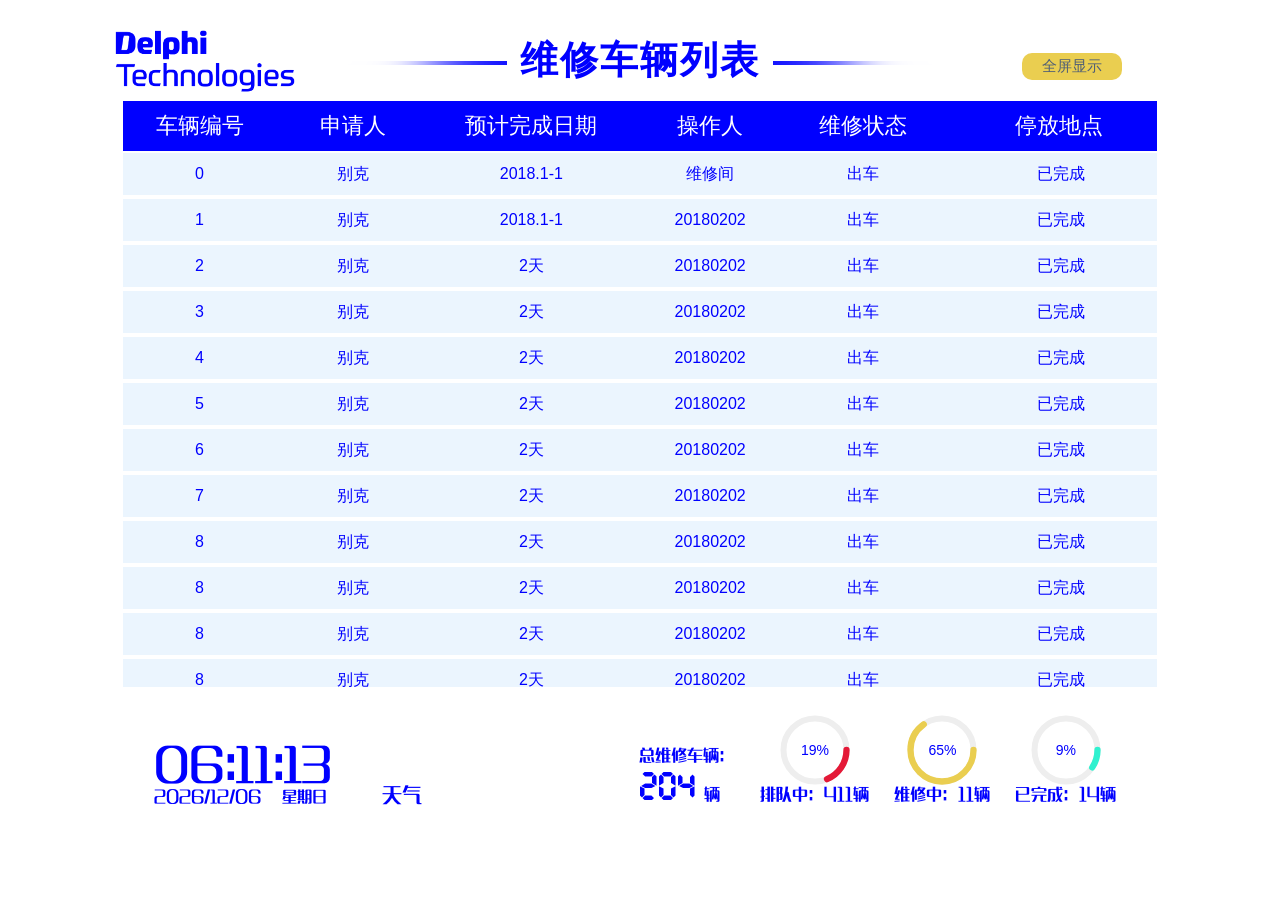
==== html/screen.html @ 610fe13f "all" ====
<!DOCTYPE html>
<html style="height: 100%;">

<head>
    <meta http-equiv="Content-Type" content="text/html; charset=utf-8" />
    <meta name="viewport" content="width=device-width, initial-scale=1.0, maximum-scale=1.0, user-scalable=no">
    <title>维修车间大屏</title>
    <link rel="stylesheet" type="text/css" href="../css/iconfont.css">
    <link rel="stylesheet" type="text/css" href="../css/screensmall.css" media="screen and (max-width: 2100px)">
    <link rel="stylesheet" type="text/css" href="../css/screenbig.css" media="screen and (min-width: 2100px) and (max-width: 5148px)">
    <script type="text/javascript" src="../assets/js/jquery.min.js"></script>
    <!--<script type="text/javascript" src="../assets/js/myslideup.js"></script>-->
    <style>
        /*声明 WebFont*/
        
        @font-face {
            font-family: 'langqingti';
            /*src: url('../assets/yuanti.otf');*/
            src: url('../assets/langqianti.otf');
            /*src: url('../assets/UnidreamLED.ttf');*/
            /*src: url('../font/pinghei.eot?#iefix') format('embedded-opentype'), url('../font/pinghei.woff') format('woff'), url('../font/pinghei.ttf') format('truetype'), url('../font/pinghei.svg') format('svg');*/
            font-weight: normal;
            font-style: normal;
        }
        
        @font-face {
            font-family: 'UnidreamLED';
            /*src: url('../assets/yuanti.otf');*/
            /*src: url('../assets/langqianti.otf');*/
            src: url('../assets/UnidreamLED.ttf');
            /*src: url('../font/pinghei.eot?#iefix') format('embedded-opentype'), url('../font/pinghei.woff') format('woff'), url('../font/pinghei.ttf') format('truetype'), url('../font/pinghei.svg') format('svg');*/
            font-weight: normal;
            font-style: normal;
        }
    </style>
</head>

<body class="shopbody" style="height: 100%;" id="full_mainlist">
    <div class="shopwhole">
        <img class="logo" src="../img/logo.png" alt="">

        <h3>
            <img src="../img/screen/left.png" alt=""> 维修车辆列表
            <img src="../img/screen/right.png" alt="">
        </h3>
        <button id='btn'>全屏显示</button>
        <!--<i class="glyphicon glyphicon-fullscreen full_btn"></i>-->
        <div class="workshopList">
            <ul class="title">
                <li>
                    <span class="list1">车辆编号</span>
                    <span class="list2">申请人</span>
                    <span class="list3">预计完成日期</span>
                    <span class="list4">操作人</span>
                    <span class="list5">维修状态</span>
                    <span class="list6">停放地点</span>
                </li>
            </ul>
            <ul class="line">
            </ul>
        </div>
        <div class="shopfooter">
            <div class="data_group">
                <p class="datatime font-big"></p>
                <p class="font_smalll"><span class="data"></span><span class="day"></span></p>
            </div>
            <div class="weather_group">
                天气
            </div>
            <!--<div class="footer_content">
                <p>总维修车辆：</p>
                <p><span class="font-big maintain_countCar">200</span>&nbsp;&nbsp;<span>辆</span></p>
            </div>-->
            <div class="footer_right">
                <div class="rightBox">
                    <p>总维修车辆：</p>
                    <p><span class="font-big maintain_countCar">200</span>&nbsp;&nbsp;<span>辆</span></p>
                </div>
                <div class="rightBox">
                    <p class="circleChart" id="0"></p>
                    <p>排队中：<span class="maintain_queueCar">200</span>辆</p>
                </div>
                <div class="rightBox">
                    <p class="circleChart" id="1"></p>
                    <p>维修中：<span class="maintain_currentCar">200</span>辆</p>
                </div>
                <div class="rightBox">
                    <p class="circleChart" id="2"></p>
                    <p>已完成：<span class="maintain_completeCar">200</span>辆</p>
                </div>
            </div>
        </div>
    </div>
</body>
<script type="text/javascript">
    function isFF() {
        return navigator.userAgent.indexOf("Firefox") != -1;
    }

    function isChrome() {
        return navigator.userAgent.indexOf("Chrome") > -1;
    }

    function getList() {
        $(".line").html("");
        $.ajax({
            // "url": "http://192.168.0.222:8080/car-management/carMaintain/screen.action",
            // "url": "../json/datatable.json",
            "url": "../json/datatable.json",
            "type": "get",
            "success": function(res) {
                if (res.count == 0) {
                    alert("未检索到维修车辆");
                    return;
                }
                console.log(res);
                $(".maintain_countCar").html(res.count);
                $(".maintain_completeCar").html(res.complete);
                $(".maintain_currentCar").html(res.current);
                $(".maintain_queueCar").html(res.queue);
                // ----------------------------------------------------------------------------------------------------------------------------------
                if (isFF() || isChrome()) {
                    $("head").append("<script type='text/javascript' src='../assets/js/circleChart.js'>" + '<' + "/script>");
                    console.log($(document.body).width());
                    if ($(document.body).width() >= 3800) {
                        console.log($(document.body).width());
                        $("ul.line li span").css("fontSize", "40px");
                        $("ul.title li span").css("fontSize", "48px");
                        $("ul.title").css("margin-bottom", "7px");
                        $("ul.line li").css({
                            "border-bottom-width": "5px",
                            "border-bottom-width": "5px"
                        });
                        $(".circleChart#0").circleChart({
                            size: 190,
                            color: "#eacd51",
                            backgroundColor: "#505f76",
                            value: res.queuepercentage,
                            text: 0,
                            onDraw: function(el, circle) {
                                circle.text(Math.round(circle.value) + "%");
                            }
                        });
                        $(".circleChart#1").circleChart({
                            size: 190,
                            color: "#d04390",
                            backgroundColor: "#505f76",
                            value: res.currentpercentage,
                            text: 0,
                            top: 50,
                            onDraw: function(el, circle) {
                                circle.text(Math.round(circle.value) + "%");
                            }
                        });
                        $(".circleChart#2").circleChart({
                            size: 190,
                            color: "#eace50",
                            backgroundColor: "#505f76",
                            value: res.completepercentage,
                            text: 0,
                            onDraw: function(el, circle) {
                                circle.text(Math.round(circle.value) + "%");
                            }
                        });
                    } else {
                        $(".circleChart#0").circleChart({
                            size: 70,
                            // color: "#eace50",
                            color: "#E41937",
                            backgroundColor: "#eee",
                            value: res.queuepercentage,
                            text: 0,
                            onDraw: function(el, circle) {
                                circle.text(Math.round(circle.value) + "%");
                            }
                        });
                        $(".circleChart#1").circleChart({
                            size: 70,
                            color: "#eace50",
                            backgroundColor: "#eee",
                            value: res.currentpercentage,
                            text: 0,
                            top: 50,
                            onDraw: function(el, circle) {
                                circle.text(Math.round(circle.value) + "%");
                            }
                        });
                        $(".circleChart#2").circleChart({
                            size: 70,
                            color: "#2ff1cf",
                            backgroundColor: "#eee",
                            // value: 22,
                            value: res.completepercentage,
                            text: 0,
                            onDraw: function(el, circle) {
                                circle.text(Math.round(circle.value) + "%");
                            }
                        });
                    }
                }
                //-----------------------------------------------------------------------------------------------------------------------------------
                // var obj = res;
                var screenHtml = "";
                var classname = "";
                var obj = res.screen;
                if (obj == null) {
                    return;
                }
                console.log(obj);
                for (var i = 0; i < obj.length; i++) {
                    var a = "";
                    if (obj[i].status == null) {
                        a = '';
                    } else if (obj[i].status == "1") {
                        a = '<span style="color:red;width:100%;weight:bold;">排队中</span>';
                    } else if (obj[i].status == "2") {
                        a = '<span style="color:#2ff1cf;width:100%;weight:bold;">维修中</span>';
                    } else if (obj[i].status == "3") {
                        a = '<span style="color:yellow;width:100%;weight:bold;">已维修</span>';
                    } else {
                        a = '<span>已完成</span>';
                    }
                    if (obj[i].operator == null) {
                        obj[i].operator = "--";
                    }
                    if (obj[i].park == null) {
                        obj[i].park = "--";
                    }
                    screenHtml += '<li style="margin-top:0px;"><span class="list1">' + obj[i].vSn +
                        '</span><span class="list2 ' + classname + '">' + obj[i].operator + '</span><span class="list3">' + obj[i].item +
                        '</span><span class="list4">' + obj[i].park +
                        '</span><span class="list5">' + obj[i].status + '</span>' +
                        '</span><span class="list6">' + a + '</span></li>';
                }
                $(".line").html(screenHtml);
            },
            "error": function(res) {
                console.log(res);
            }
        })
    }
    getList();

    function formatterDate() {
        var date = new Date();
        var month = date.getMonth() + 1;
        var datetime = date.getFullYear() +
            "/" // "年"
            +
            (month >= 10 ? month : "0" + month) +
            "/" // "月"
            +
            (date.getDate() < 10 ? "0" + date.getDate() : date
                .getDate()) +
            "";
        return datetime;
    }

    function formatterDateTime() {
        var date = new Date()
        var month = date.getMonth() + 1;
        var datetimehour = (date.getHours() < 10 ? "0" + date.getHours() : date
                .getHours()) +
            ":" +
            (date.getMinutes() < 10 ? "0" + date.getMinutes() : date
                .getMinutes()) +
            ":" +
            (date.getSeconds() < 10 ? "0" + date.getSeconds() : date
                .getSeconds());
        return datetimehour;
    }

    function formatterDay() {
        var mydate = new Date();
        var myday = mydate.getDay() //注:0-6对应为星期日到星期六 
        if (myday == 0) {
            return "星期日";
        } else if (myday == 1) {
            return "星期一";
        } else if (myday == 2) {
            return "星期二";
        } else if (myday == 3) {
            return "星期三";
        } else if (myday == 4) {
            return "星期四";
        } else if (myday == 5) {
            return "星期五";
        } else if (myday == 6) {
            return "星期六";
        }
    }


    // console.log(myday);
    // console.log(formatterDate());
    // console.log(formatterDateTime());
    setInterval(function() {
        $(".data").html(formatterDate());
        $(".datatime").html(formatterDateTime());
        $(".day").html(formatterDay());
    }, 1000);
    setInterval(function() {
        // getList();
    }, 3000); //1小时刷新一次 维修大屏列表和 百分比
    // 早上刷新一次，下午刷新一次？
    // 字体大小变化
    if ($(document.body).width() >= 3800) {
        console.log($(document.body).width());
        $("ul.line li span").css("fontSize", "40px");
        $("ul.title li span").css("fontSize", "48px");
        $("ul.title").css("margin-bottom", "7px");
        $("ul.line li").css({
            "border-bottom-width": "5px",
            "border-bottom-width": "5px"
        });
    }
    var viewFullScreen = document.getElementById("btn");
    if (viewFullScreen) {
        viewFullScreen.addEventListener("click", function() {
            var docElm = document.documentElement;
            if (docElm.requestFullscreen) {
                docElm.requestFullscreen();
            } else if (docElm.msRequestFullscreen) {
                docElm = document.body; //overwrite the element (for IE) 
                docElm.msRequestFullscreen();
            } else if (docElm.mozRequestFullScreen) {
                docElm.mozRequestFullScreen();
            } else if (docElm.webkitRequestFullScreen) {
                docElm.webkitRequestFullScreen();
            }
        }, false);
    }
    var myheight = $("ul.line li").height();
    $(".line").slideUp("", myheight);
    $("#btn").click(function() {
        myheight = $("ul.line li").height();
        $(".line").slideUp("", myheight);
    });
    $.ajax({
        url: 'https://restapi.amap.com/v3/weather/weatherInfo',
        type: "post",
        data: {
            key: "dfb9a576fbcb2c9a13a65ab736e47004",
            city: "上海市",
            extensions: "all"
        },
        success: function(res) {
            console.log(res.forecasts[0]);
            var obj = res.forecasts[0].casts;
            console.log(obj);
            var weathericon = "";
            if (obj[0].dayweather == "多云") {
                weathericon = '<i class="iconfont icon-duoyun"></i>';
            } else if (obj[0].dayweather == "晴") {
                weathericon = '<i class="iconfont icon-qing"></i>';
            } else if (obj[0].dayweather == "阴天") {
                weathericon = '<i class="iconfont icon-yintian"></i>';
            } else {
                weathericon = '<i class="iconfont icon-yu"></i>';
            }
            var cast = '<div><span>' + weathericon + '</span><span>' + obj[0].daytemp + '℃</span>' +
                '</div><div class="font_smalll"><span class="dayweather">' + obj[0].dayweather + '</span><span>风级' + obj[0].daypower + '</span></div > '
            $(".weather_group").html(cast);
        }
    })
</script>

</html>
---- css/iconfont.css ----
@font-face {font-family: "iconfont";
  src: url('iconfont.eot?t=1527238321165'); /* IE9*/
  src: url('iconfont.eot?t=1527238321165#iefix') format('embedded-opentype'), /* IE6-IE8 */
  url('[data-uri]') format('woff'),
  url('iconfont.ttf?t=1527238321165') format('truetype'), /* chrome, firefox, opera, Safari, Android, iOS 4.2+*/
  url('iconfont.svg?t=1527238321165#iconfont') format('svg'); /* iOS 4.1- */
}

.iconfont {
  font-family:"iconfont" !important;
  font-size:16px;
  font-style:normal;
  -webkit-font-smoothing: antialiased;
  -moz-osx-font-smoothing: grayscale;
}

.icon-yu:before { content: "\e622"; }

.icon-qing:before { content: "\e609"; }

.icon-duoyun:before { content: "\e651"; }

.icon-yintian:before { content: "\e9f2"; }
---- css/screensmall.css ----
* {
    margin: 0;
    padding: 0;
}

html {
    /*background: #0531b7;*/
    height: 100%;
    /*font-family:'Gill Sans', 'Gill Sans MT', Calibri, 'Trebuchet MS', sans-serif;*/
    font-family: 'simhei';
}

.shopbody {
    width: 100%;
    min-width: 1000px;
    min-height: 820px;
    height: 100%;
    padding-top: 20px;
    /*background: #0531b7;*/
    font: 20px Helvetica, sans-serif;
}

.shopwhole {
    width: 95%;
    height: 87%;
    margin: 0 auto;
    min-height: 740px;
    position: relative;
}

.workshopList {
    width: 85%;
    height: 72%;
    margin: 0 auto;
    padding-bottom: 40px;
}


/*
.full_btn {
    color: red;
}*/

#btn {
    padding: 4px 20px;
    background: #eace50;
    color: #505f76;
    font-size: 15px;
    border-radius: 10px;
    border: none;
    margin-bottom: 10px;
    outline: none;
    position: absolute;
    right: 126px;
    top: 33px;
    cursor: pointer;
}

ul.title {
    width: 100%;
    height: 50px;
    line-height: 50px;
    text-align: center;
}

ul.title li {
    width: 100%;
    display: inline-block;
    background: #0000ff;
    color: #fff;
}

h3 img {
    width: 160px;
    vertical-align: middle;
}

ul.title li span {
    width: 14%;
    height: 100%;
    float: left;
    margin-left: 0.8%;
    text-align: center;
    font-size: 22px;
    box-sizing: border-box;
    /*字体垂直居中*/
    display: flex;
    justify-content: center;
    align-items: center;
}

ul.line li span {
    width: 14%;
    float: left;
    margin-left: 0.8%;
    /*background: #fff;*/
    color: #0000ff;
    font-size: 16px;
    text-align: center;
    box-sizing: border-box;
    /*字体垂直居中*/
    display: flex;
    justify-content: center;
    align-items: center;
}

.shopwhole {
    position: relative;
    /*border: 1px solid red;*/
}

.shopwhole .logo {
    position: absolute;
    width: 200px;
    height: auto;
    left: 6%;
    top: 0px;
}

.shopwhole h3 {
    font-size: 38px;
    padding: 15px 0px;
    letter-spacing: 2px;
    color: #0000ff;
    text-align: center;
}

ul.line li span:last-child,
ul.title li span:last-child {
    float: right;
    border: none;
}

ul.title li span.list3,
ul.line li span.list3,
ul.title li span.list6,
ul.line li span.list6 {
    width: 19%;
    box-sizing: border-box;
}

ul.line {
    width: 100%;
    min-height: 438px;
    height: 95%;
    text-align: center;
    overflow: hidden;
    display: block !important;
    /*border: 1px solid yellow;*/
}

ul.title li span:first-child,
ul.line li span:first-child {
    margin-left: 4px;
}

ul.line li {
    width: 100%;
    height: 42px;
    line-height: 42px;
    list-style: none;
    background: #ebf5fe;
    border-top: 2px solid #fff;
    border-bottom: 2px solid #fff;
    -webkit-transition: 1s duration timing-function delay;
    -moz-transition: 1s duration timing-function delay;
    transition: 1s duration timing-function delay;
}

.list6 span {
    display: inline-block;
    border: 1px solid red;
    width: 100% !important;
}

.shopfooter {
    width: 80%;
    margin: 0 auto;
    font-family: 'langqingti';
}

.shopfooter div {
    display: inline-block;
    color: #0000ff;
}

.weather_group {
    margin: 0px 27px 0px 1px;
}

.weather_group div {
    display: block !important;
}

.shopfooter .data_group {
    color: #0000ff;
    margin-top: 37px;
    /*font-family: 'langqingti';*/
    min-width: 222px;
}

i.iconfont.icon-yu {
    font-size: 50px;
}

.shopfooter p {
    font-size: 16px;
}

.data {
    margin-right: 21px;
}

.rightBox {
    margin: 0px 10px;
}

p.font-big,
.maintain_countCar {
    font-size: 40px;
}

.maintain_countCar {
    font-family: 'UnidreamLED';
}

.font_smalll span {
    font-size: 15px;
}

.dayweather {
    margin-right: 10px;
}

.footer_right {
    float: right;
    color: #0000ff;
    margin-top: 10px;
}

.circleChart_text {
    /*百分比园内的字体大小*/
    font-size: 14px !important;
}
---- css/screenbig.css ----
* {
    margin: 0;
    padding: 0;
}

html {
    /*background: #0531b7;*/
    height: 100%;
    /*font-family:'Gill Sans', 'Gill Sans MT', Calibri, 'Trebuchet MS', sans-serif;*/
    font-family: 'simhei';
}

.shopbody {
    width: 100%;
    min-width: 1000px;
    min-height: 820px;
    height: 100%;
    padding-top: 20px;
    /*background: #0531b7;*/
    font: 20px Helvetica, sans-serif;
}

.shopwhole {
    width: 95%;
    height: 87%;
    margin: 0 auto;
    min-height: 740px;
    position: relative;
}

.workshopList {
    width: 85%;
    height: 72%;
    margin: 0 auto;
    padding-bottom: 40px;
}

#btn {
    padding: 2px 0px;
    background: yellow;
    color: #505f76;
    font-size: 17px;
    border-radius: 10px;
    border: none;
    margin-bottom: 10px;
    outline: none;
    position: absolute;
    right: 165px;
    top: 41px;
    cursor: pointer;
    width: 130px;
}

ul.title {
    width: 100%;
    height: 50px;
    line-height: 50px;
    text-align: center;
}

ul.title li {
    width: 100%;
    display: inline-block;
    background: #0000ff;
    color: #fff;
}

ul.title li span {
    width: 14%;
    height: 100%;
    float: left;
    margin-left: 0.8%;
    text-align: center;
    /*background: #0000ff;*/
    /*color: #fff;*/
    font-size: 24px;
    box-sizing: border-box;
    /*字体垂直居中*/
    display: flex;
    justify-content: center;
    align-items: center;
}

ul.line li span {
    width: 14%;
    float: left;
    margin-left: 0.8%;
    /*background: #fff;*/
    color: #0000ff;
    font-size: 16px;
    text-align: center;
    box-sizing: border-box;
    /*字体垂直居中*/
    display: flex;
    justify-content: center;
    align-items: center;
}

.shopwhole {
    position: relative;
    /*border: 1px solid red;*/
}

.shopwhole .logo {
    position: absolute;
    width: 200px;
    height: auto;
    left: 6%;
    top: 0px;
}

.shopwhole h3 {
    font-size: 40px;
    padding: 15px 0px;
    letter-spacing: 2px;
    color: #0000ff;
    text-align: center;
}

ul.line li span:last-child,
ul.title li span:last-child {
    float: right;
    border: none;
}

ul.title li span.list3,
ul.line li span.list3,
ul.title li span.list6,
ul.line li span.list6 {
    width: 19%;
    box-sizing: border-box;
}

ul.line {
    width: 100%;
    min-height: 438px;
    height: 95%;
    text-align: center;
    overflow: hidden;
    display: block !important;
    /*border: 1px solid yellow;*/
}

ul.title li span:first-child,
ul.line li span:first-child {
    margin-left: 4px;
}

ul.line li {
    width: 100%;
    height: 42px;
    line-height: 42px;
    list-style: none;
    background: #ebf5fe;
    border-top: 2px solid #fff;
    border-bottom: 2px solid #fff;
    -webkit-transition: 1s duration timing-function delay;
    -moz-transition: 1s duration timing-function delay;
    transition: 1s duration timing-function delay;
}

.list6 span {
    display: inline-block;
    border: 1px solid red;
    width: 100% !important;
}

.shopfooter {
    width: 80%;
    margin: 0 auto;
}

.shopfooter div {
    display: inline-block;
}

.shopfooter .footer_left {
    color: #0000ff;
    margin-top: 37px;
}

.font-big {
    font-size: 29px;
    font-family: simhei;
    margin-top: 10px;
}

h3 img {
    width: 160px;
    vertical-align: middle;
}

.shopfooter p {
    font-size: 16px;
}

.footer_content {
    margin: 0px 100px;
    color: #0000ff;
    margin-top: 26px;
}

.footer_right {
    float: right;
    color: #0000ff;
    margin-left: 100px;
    margin-top: 26px;
}

.circleChart_text {
    /*百分比园内的字体大小*/
    font-size: 14px !important;
}
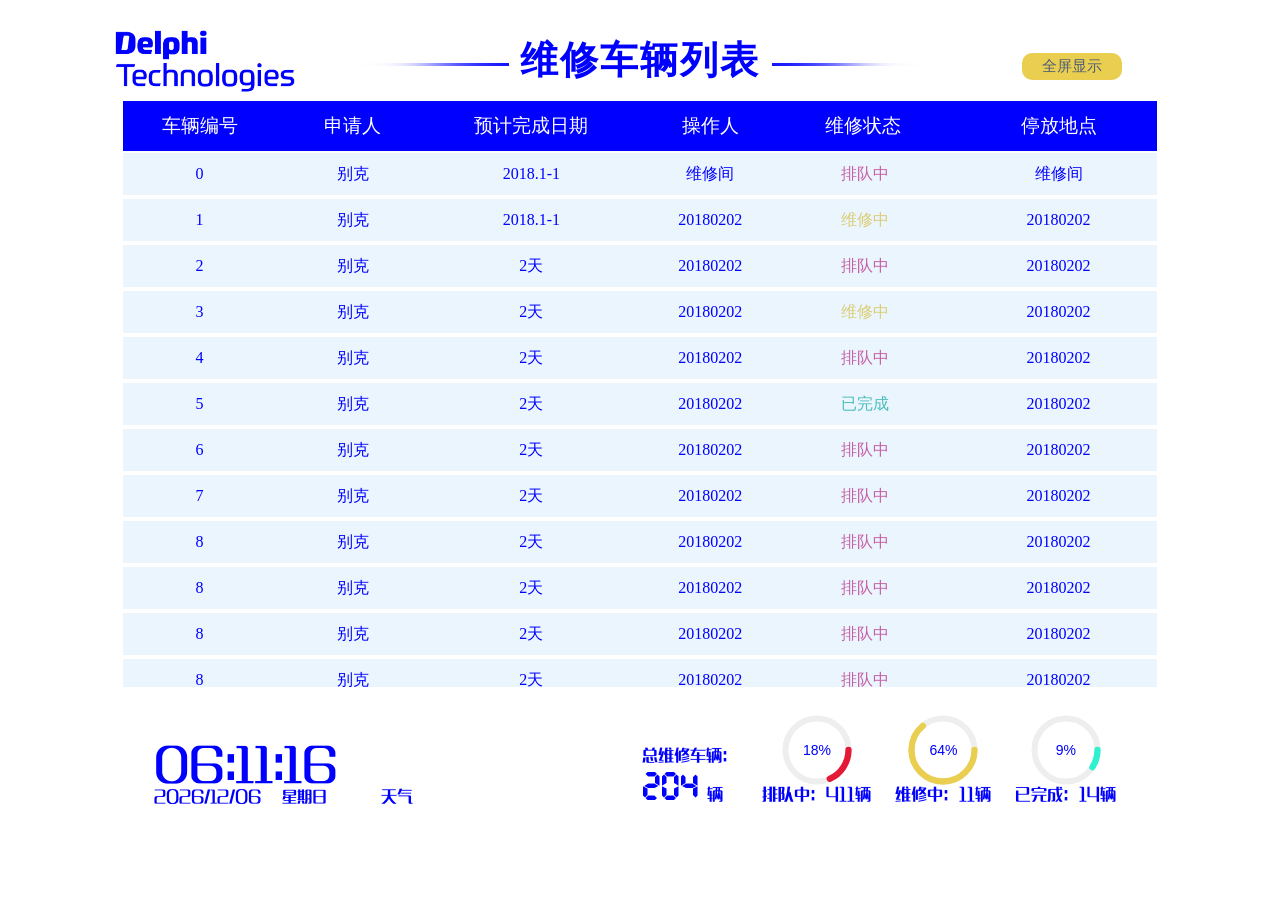
==== commit 630e2932: "all" ====
--- a/html/screen.html
+++ b/html/screen.html
@@ -212,11 +212,11 @@
                     if (obj[i].status == null) {
                         a = '';
                     } else if (obj[i].status == "1") {
-                        a = '<span style="color:red;width:100%;weight:bold;">排队中</span>';
+                        a = '<span style="color:#c55ea5;width:100%;weight:bold;">排队中</span>';
                     } else if (obj[i].status == "2") {
-                        a = '<span style="color:#2ff1cf;width:100%;weight:bold;">维修中</span>';
+                        a = '<span style="color:#dacd73;width:100%;weight:bold;">维修中</span>';
                     } else if (obj[i].status == "3") {
-                        a = '<span style="color:yellow;width:100%;weight:bold;">已维修</span>';
+                        a = '<span style="color:#4abdbc;width:100%;weight:bold;">已完成</span>';
                     } else {
                         a = '<span>已完成</span>';
                     }
@@ -229,8 +229,8 @@
                     screenHtml += '<li style="margin-top:0px;"><span class="list1">' + obj[i].vSn +
                         '</span><span class="list2 ' + classname + '">' + obj[i].operator + '</span><span class="list3">' + obj[i].item +
                         '</span><span class="list4">' + obj[i].park +
-                        '</span><span class="list5">' + obj[i].status + '</span>' +
-                        '</span><span class="list6">' + a + '</span></li>';
+                        '</span><span class="list5">' + a + '</span>' +
+                        '</span><span class="list6">' + obj[i].park + '</span></li>';
                 }
                 $(".line").html(screenHtml);
             },
--- a/css/screensmall.css
+++ b/css/screensmall.css
@@ -16,8 +16,10 @@
     min-height: 820px;
     height: 100%;
     padding-top: 20px;
+    font-family: "微软雅黑";
     /*background: #0531b7;*/
-    font: 20px Helvetica, sans-serif;
+    /*font: 20px Helvetica, sans-serif;*/
+    /*font-weight: bold;*/
 }
 
 .shopwhole {
@@ -81,7 +83,7 @@
     float: left;
     margin-left: 0.8%;
     text-align: center;
-    font-size: 22px;
+    font-size: 19px;
     box-sizing: border-box;
     /*字体垂直居中*/
     display: flex;
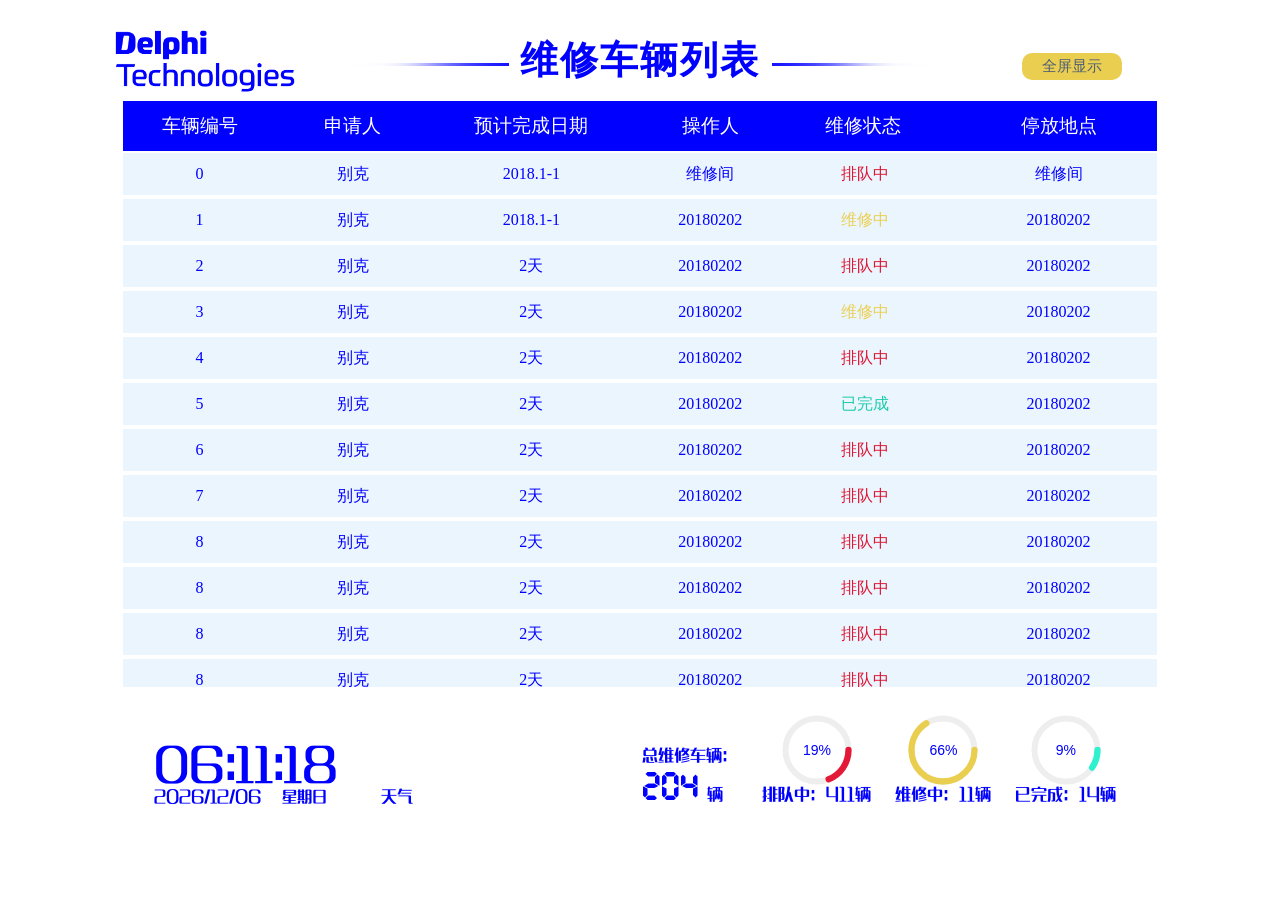
==== commit 9e5b3bf3: "all" ====
--- a/html/screen.html
+++ b/html/screen.html
@@ -212,11 +212,11 @@
                     if (obj[i].status == null) {
                         a = '';
                     } else if (obj[i].status == "1") {
-                        a = '<span style="color:#c55ea5;width:100%;weight:bold;">排队中</span>';
+                        a = '<span style="color:#dd1431;width:100%;weight:bold;">排队中</span>';
                     } else if (obj[i].status == "2") {
-                        a = '<span style="color:#dacd73;width:100%;weight:bold;">维修中</span>';
+                        a = '<span style="color:#ebcf50;width:100%;weight:bold;">维修中</span>';
                     } else if (obj[i].status == "3") {
-                        a = '<span style="color:#4abdbc;width:100%;weight:bold;">已完成</span>';
+                        a = '<span style="color:#1bcbac;width:100%;weight:bold;">已完成</span>';
                     } else {
                         a = '<span>已完成</span>';
                     }
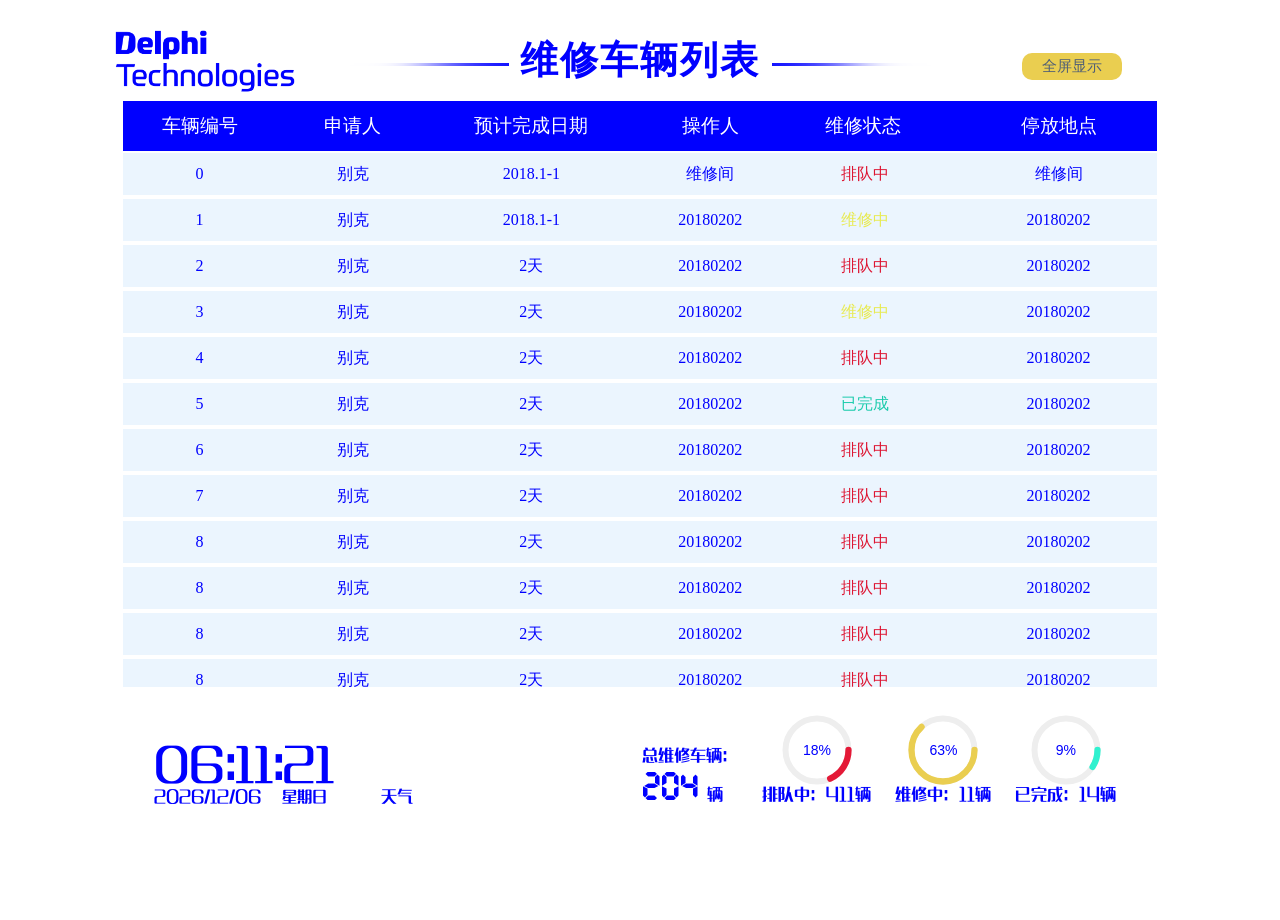
==== commit 851435b5: "all" ====
--- a/html/screen.html
+++ b/html/screen.html
@@ -214,7 +214,7 @@
                     } else if (obj[i].status == "1") {
                         a = '<span style="color:#dd1431;width:100%;weight:bold;">排队中</span>';
                     } else if (obj[i].status == "2") {
-                        a = '<span style="color:#ebcf50;width:100%;weight:bold;">维修中</span>';
+                        a = '<span style="color:#e8ea50;width:100%;weight:bold;">维修中</span>';
                     } else if (obj[i].status == "3") {
                         a = '<span style="color:#1bcbac;width:100%;weight:bold;">已完成</span>';
                     } else {
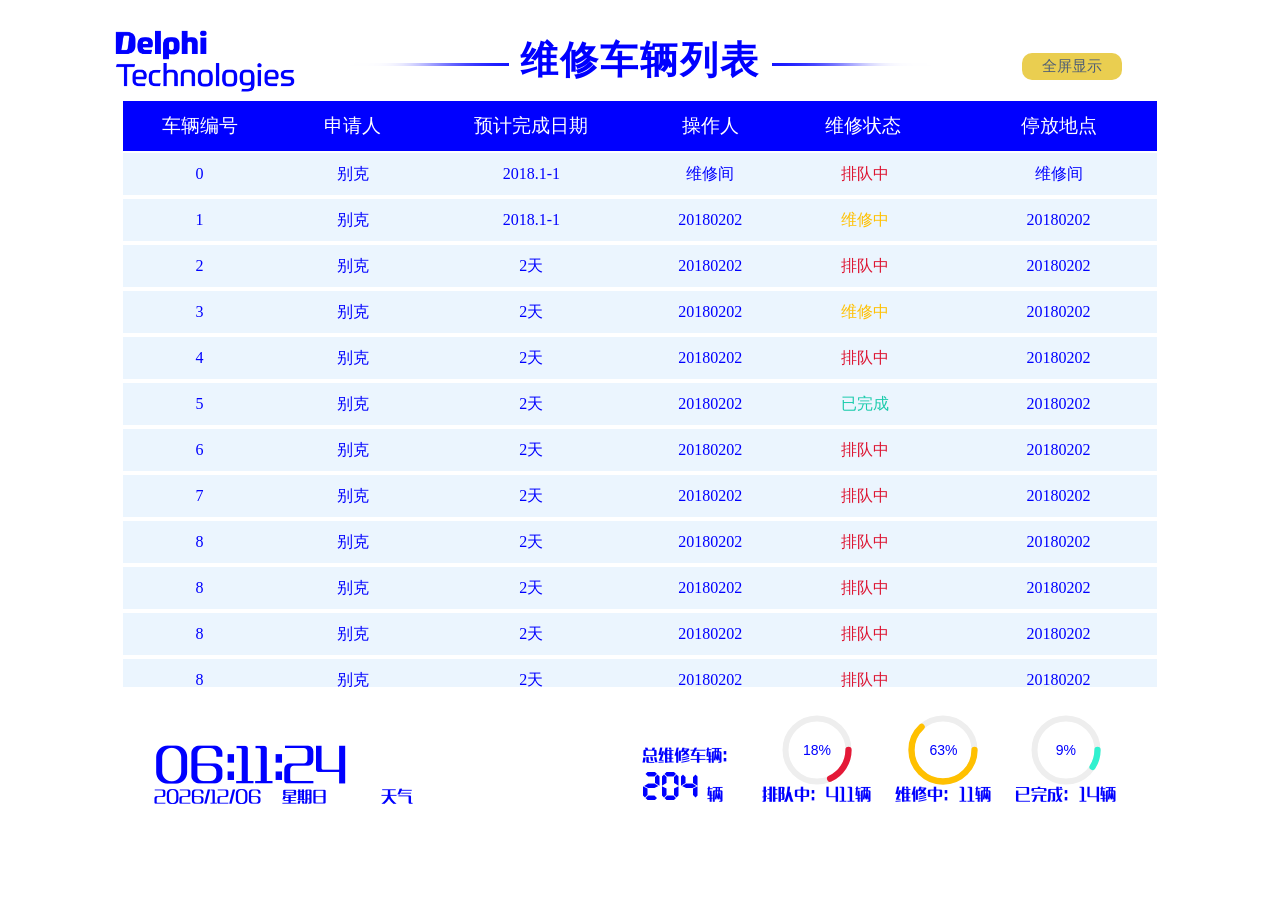
==== commit c085feb1: "all" ====
--- a/html/screen.html
+++ b/html/screen.html
@@ -176,7 +176,7 @@
                         });
                         $(".circleChart#1").circleChart({
                             size: 70,
-                            color: "#eace50",
+                            color: "#ffc000",
                             backgroundColor: "#eee",
                             value: res.currentpercentage,
                             text: 0,
@@ -214,7 +214,7 @@
                     } else if (obj[i].status == "1") {
                         a = '<span style="color:#dd1431;width:100%;weight:bold;">排队中</span>';
                     } else if (obj[i].status == "2") {
-                        a = '<span style="color:#e8ea50;width:100%;weight:bold;">维修中</span>';
+                        a = '<span style="color:#ffc000;width:100%;weight:bold;">维修中</span>';
                     } else if (obj[i].status == "3") {
                         a = '<span style="color:#1bcbac;width:100%;weight:bold;">已完成</span>';
                     } else {
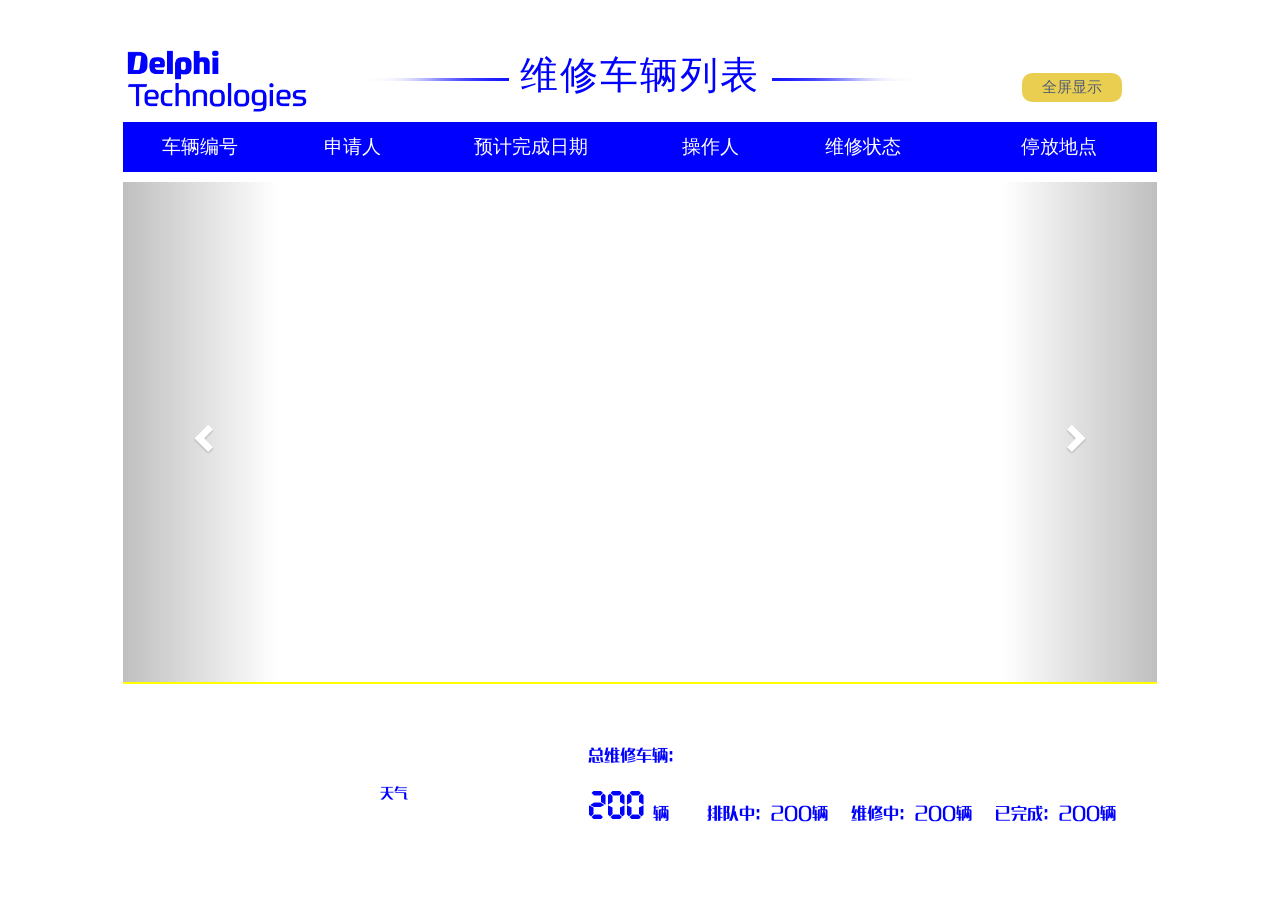
==== commit 4d97d544: "all" ====
--- a/html/screen.html
+++ b/html/screen.html
@@ -6,10 +6,17 @@
     <meta name="viewport" content="width=device-width, initial-scale=1.0, maximum-scale=1.0, user-scalable=no">
     <title>维修车间大屏</title>
     <link rel="stylesheet" type="text/css" href="../css/iconfont.css">
+    <link rel="stylesheet" type="text/css" href="../assets/css/bootstrap-3.3.7.min.css">
     <link rel="stylesheet" type="text/css" href="../css/screensmall.css" media="screen and (max-width: 2100px)">
     <link rel="stylesheet" type="text/css" href="../css/screenbig.css" media="screen and (min-width: 2100px) and (max-width: 5148px)">
-    <script type="text/javascript" src="../assets/js/jquery.min.js"></script>
+    <!--<script type="text/javascript" src="../assets/js/jquery.min.js"></script>-->
+    <!--<script type="text/javascript" src="../assets/js/bootstrap.min.js"></script>-->
     <!--<script type="text/javascript" src="../assets/js/myslideup.js"></script>-->
+    <link rel="stylesheet" href="http://www.swiper.com.cn/demo/panda/css/idangerous.swiper.css">
+    <link rel="stylesheet" href="http://www.swiper.com.cn/demo/panda/css/style.css">
+
+    <script src="http://www.swiper.com.cn/demo/panda/js/jquery-1.10.1.min.js"></script>
+    <script src="http://www.swiper.com.cn/demo/panda/js/idangerous.swiper.min.js"></script>
     <style>
         /*声明 WebFont*/
         
@@ -56,6 +63,37 @@
                     <span class="list6">停放地点</span>
                 </li>
             </ul>
+            <div id="myCarousel" class="carousel slide">
+                <!-- 轮播（Carousel）指标 -->
+                <ol class="carousel-indicators">
+                    <li data-target="#myCarousel" data-slide-to="0" class="active"></li>
+                    <li data-target="#myCarousel" data-slide-to="1"></li>
+                    <li data-target="#myCarousel" data-slide-to="2"></li>
+                </ol>
+                <!-- 轮播（Carousel）项目 -->
+                <div class="carousel-inner">
+                    <div class="item active">
+                        <img src="../img/index/home.png" alt="First slide">
+                    </div>
+                    <div class="item">
+                        <img src="../img/login/login_bg1.jpg" alt="Second slide">
+                    </div>
+                    <div class="item">
+                        <li><span>sds</span></li>
+                        <li><span>sds</span></li>
+                    </div>
+                </div>
+                <!-- 轮播（Carousel）导航 -->
+                <a class="left carousel-control" href="#myCarousel" role="button" data-slide="prev">
+                    <span class="glyphicon glyphicon-chevron-left" aria-hidden="true"></span>
+                    <span class="sr-only">Previous</span>
+                </a>
+                <a class="right carousel-control" href="#myCarousel" role="button" data-slide="next">
+                    <span class="glyphicon glyphicon-chevron-right" aria-hidden="true"></span>
+                    <span class="sr-only">Next</span>
+                </a>
+            </div>
+
             <ul class="line">
             </ul>
         </div>
@@ -165,7 +203,6 @@
                     } else {
                         $(".circleChart#0").circleChart({
                             size: 70,
-                            // color: "#eace50",
                             color: "#E41937",
                             backgroundColor: "#eee",
                             value: res.queuepercentage,
@@ -176,7 +213,7 @@
                         });
                         $(".circleChart#1").circleChart({
                             size: 70,
-                            color: "#ffc000",
+                            color: "#eb7a00",
                             backgroundColor: "#eee",
                             value: res.currentpercentage,
                             text: 0,
@@ -189,7 +226,6 @@
                             size: 70,
                             color: "#2ff1cf",
                             backgroundColor: "#eee",
-                            // value: 22,
                             value: res.completepercentage,
                             text: 0,
                             onDraw: function(el, circle) {
@@ -214,7 +250,7 @@
                     } else if (obj[i].status == "1") {
                         a = '<span style="color:#dd1431;width:100%;weight:bold;">排队中</span>';
                     } else if (obj[i].status == "2") {
-                        a = '<span style="color:#ffc000;width:100%;weight:bold;">维修中</span>';
+                        a = '<span style="color:#eb7a00;width:100%;weight:bold;">维修中</span>';
                     } else if (obj[i].status == "3") {
                         a = '<span style="color:#1bcbac;width:100%;weight:bold;">已完成</span>';
                     } else {
@@ -226,13 +262,35 @@
                     if (obj[i].park == null) {
                         obj[i].park = "--";
                     }
-                    screenHtml += '<li style="margin-top:0px;"><span class="list1">' + obj[i].vSn +
-                        '</span><span class="list2 ' + classname + '">' + obj[i].operator + '</span><span class="list3">' + obj[i].item +
-                        '</span><span class="list4">' + obj[i].park +
-                        '</span><span class="list5">' + a + '</span>' +
-                        '</span><span class="list6">' + obj[i].park + '</span></li>';
+                    var pagenum = "";
+                    var pagesize = 10;
+                    var pageContent = ""; //每一页的html内容
+                    var count = Math.ceil(obj.length / 10); //每页10条，计算可以分几页,有小数，就加一页，上取整
+
+                    // for (var linum = 0; linum < obj.length; linum++) {
+
+                    for (var pagenum = 0; pagenum < count; pagenum++) {
+                        pageContent += '<div class="item"></div>';
+                        for (var j = 0; j < 10; j++) {
+                            screenHtml += '<li style="margin-top:0px;"><span class="list1">' + obj[j].vSn +
+                                '</span><span class="list2 ' + classname + '">' + obj[j].operator + '</span><span class="list3">' + obj[j].item +
+                                '</span><span class="list4">' + obj[j].park +
+                                '</span><span class="list5">' + a + '</span>' +
+                                '</span><span class="list6">' + obj[j].park + '</span></li>';
+                        }
+                    }
+                    // }
+                    // screenHtml += '<li style="margin-top:0px;"><span class="list1">' + obj[i].vSn +
+                    //     '</span><span class="list2 ' + classname + '">' + obj[i].operator + '</span><span class="list3">' + obj[i].item +
+                    //     '</span><span class="list4">' + obj[i].park +
+                    //     '</span><span class="list5">' + a + '</span>' +
+                    //     '</span><span class="list6">' + obj[i].park + '</span></li>';
                 }
                 $(".line").html(screenHtml);
+                var li = document.querySelectorAll(".line li");
+                console.log(li);
+                // effect();
+
             },
             "error": function(res) {
                 console.log(res);
@@ -240,6 +298,19 @@
         })
     }
     getList();
+
+    // function effect() {
+    //     var li = document.querySelectorAll(".line li");
+    //     console.log(li);
+    //     for (var i = 0; i < li.length - 1; i++) {
+    //         if (i > 10) {
+    //             li[i].hide();
+    //         } else {
+    //             li[i].show();
+    //         }
+    //     }
+    // }
+    // effect();
 
     function formatterDate() {
         var date = new Date();
@@ -255,6 +326,7 @@
             "";
         return datetime;
     }
+
 
     function formatterDateTime() {
         var date = new Date()
--- a/css/screensmall.css
+++ b/css/screensmall.css
@@ -4,9 +4,7 @@
 }
 
 html {
-    /*background: #0531b7;*/
     height: 100%;
-    /*font-family:'Gill Sans', 'Gill Sans MT', Calibri, 'Trebuchet MS', sans-serif;*/
     font-family: 'simhei';
 }
 
@@ -17,17 +15,23 @@
     height: 100%;
     padding-top: 20px;
     font-family: "微软雅黑";
-    /*background: #0531b7;*/
-    /*font: 20px Helvetica, sans-serif;*/
-    /*font-weight: bold;*/
+}
+
+.item {
+    width: 100%;
+    min-height: 500px;
 }
 
 .shopwhole {
     width: 95%;
-    height: 87%;
     margin: 0 auto;
-    min-height: 740px;
+    /*height: 87%;
+    min-height: 740px;*/
     position: relative;
+}
+
+.weather_group i.iconfont {
+    font-size: 40px;
 }
 
 .workshopList {
@@ -36,12 +40,6 @@
     margin: 0 auto;
     padding-bottom: 40px;
 }
-
-
-/*
-.full_btn {
-    color: red;
-}*/
 
 #btn {
     padding: 4px 20px;
@@ -95,7 +93,6 @@
     width: 14%;
     float: left;
     margin-left: 0.8%;
-    /*background: #fff;*/
     color: #0000ff;
     font-size: 16px;
     text-align: center;
@@ -108,14 +105,13 @@
 
 .shopwhole {
     position: relative;
-    /*border: 1px solid red;*/
 }
 
 .shopwhole .logo {
     position: absolute;
     width: 200px;
     height: auto;
-    left: 6%;
+    left: 7%;
     top: 0px;
 }
 
@@ -143,12 +139,12 @@
 
 ul.line {
     width: 100%;
-    min-height: 438px;
+    /*min-height: 438px;
     height: 95%;
     text-align: center;
-    overflow: hidden;
+    overflow: hidden;*/
     display: block !important;
-    /*border: 1px solid yellow;*/
+    border: 1px solid yellow;
 }
 
 ul.title li span:first-child,
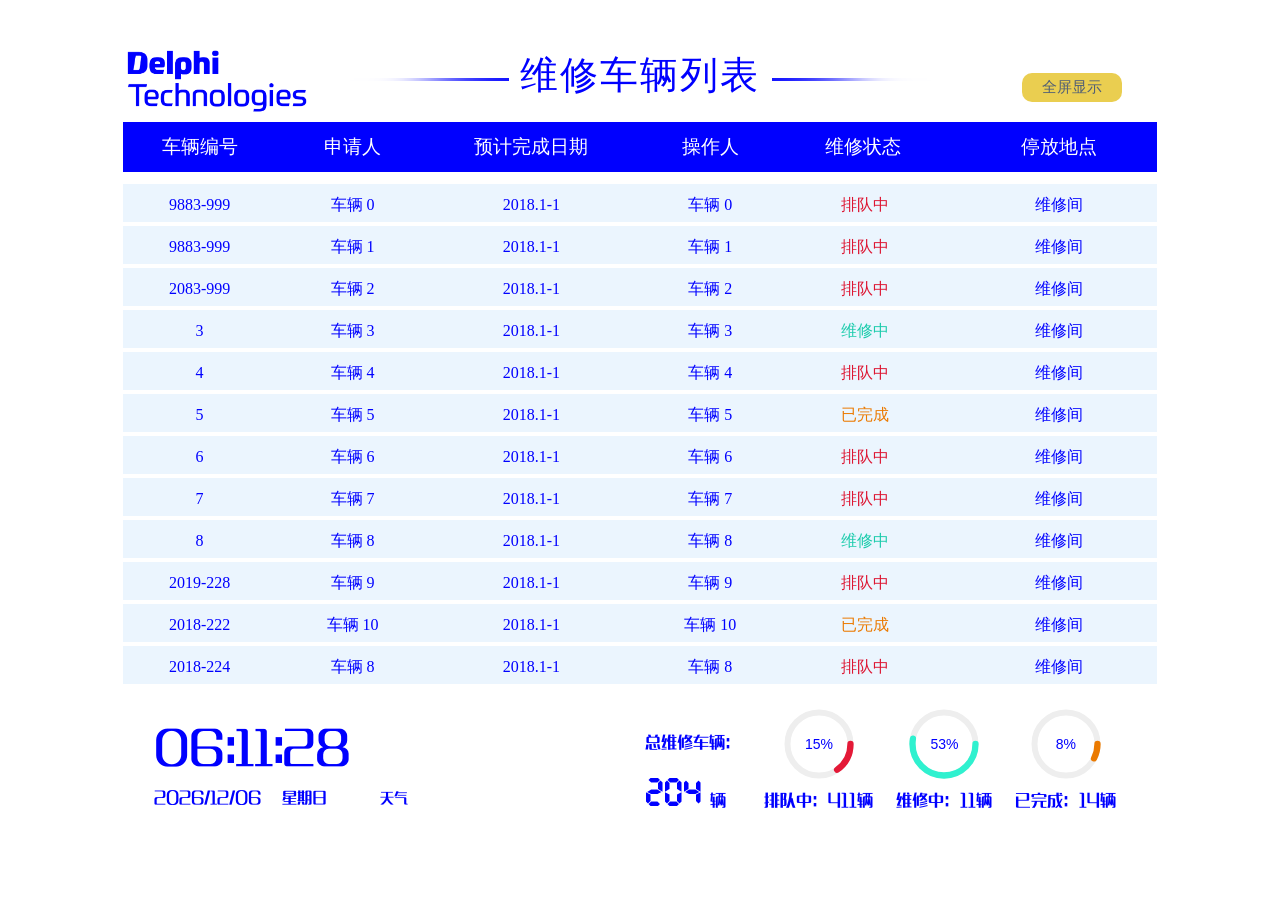
==== commit ec41b45d: "all" ====
--- a/html/screen.html
+++ b/html/screen.html
@@ -9,14 +9,9 @@
     <link rel="stylesheet" type="text/css" href="../assets/css/bootstrap-3.3.7.min.css">
     <link rel="stylesheet" type="text/css" href="../css/screensmall.css" media="screen and (max-width: 2100px)">
     <link rel="stylesheet" type="text/css" href="../css/screenbig.css" media="screen and (min-width: 2100px) and (max-width: 5148px)">
-    <!--<script type="text/javascript" src="../assets/js/jquery.min.js"></script>-->
+    <script type="text/javascript" src="../assets/js/jquery.min.js"></script>
     <!--<script type="text/javascript" src="../assets/js/bootstrap.min.js"></script>-->
-    <!--<script type="text/javascript" src="../assets/js/myslideup.js"></script>-->
-    <link rel="stylesheet" href="http://www.swiper.com.cn/demo/panda/css/idangerous.swiper.css">
-    <link rel="stylesheet" href="http://www.swiper.com.cn/demo/panda/css/style.css">
-
-    <script src="http://www.swiper.com.cn/demo/panda/js/jquery-1.10.1.min.js"></script>
-    <script src="http://www.swiper.com.cn/demo/panda/js/idangerous.swiper.min.js"></script>
+    <script type="text/javascript" src="../assets/js/myslideup.js"></script>
     <style>
         /*声明 WebFont*/
         
@@ -63,14 +58,12 @@
                     <span class="list6">停放地点</span>
                 </li>
             </ul>
-            <div id="myCarousel" class="carousel slide">
-                <!-- 轮播（Carousel）指标 -->
+            <!--<div id="myCarousel" class="carousel slide">
                 <ol class="carousel-indicators">
                     <li data-target="#myCarousel" data-slide-to="0" class="active"></li>
                     <li data-target="#myCarousel" data-slide-to="1"></li>
                     <li data-target="#myCarousel" data-slide-to="2"></li>
                 </ol>
-                <!-- 轮播（Carousel）项目 -->
                 <div class="carousel-inner">
                     <div class="item active">
                         <img src="../img/index/home.png" alt="First slide">
@@ -83,7 +76,6 @@
                         <li><span>sds</span></li>
                     </div>
                 </div>
-                <!-- 轮播（Carousel）导航 -->
                 <a class="left carousel-control" href="#myCarousel" role="button" data-slide="prev">
                     <span class="glyphicon glyphicon-chevron-left" aria-hidden="true"></span>
                     <span class="sr-only">Previous</span>
@@ -92,7 +84,7 @@
                     <span class="glyphicon glyphicon-chevron-right" aria-hidden="true"></span>
                     <span class="sr-only">Next</span>
                 </a>
-            </div>
+            </div>-->
 
             <ul class="line">
             </ul>
@@ -144,7 +136,7 @@
         $.ajax({
             // "url": "http://192.168.0.222:8080/car-management/carMaintain/screen.action",
             // "url": "../json/datatable.json",
-            "url": "../json/datatable.json",
+            "url": "../json/data.json",
             "type": "get",
             "success": function(res) {
                 if (res.count == 0) {
@@ -213,7 +205,7 @@
                         });
                         $(".circleChart#1").circleChart({
                             size: 70,
-                            color: "#eb7a00",
+                            color: "#2ff1cf",
                             backgroundColor: "#eee",
                             value: res.currentpercentage,
                             text: 0,
@@ -224,7 +216,7 @@
                         });
                         $(".circleChart#2").circleChart({
                             size: 70,
-                            color: "#2ff1cf",
+                            color: "#eb7a00",
                             backgroundColor: "#eee",
                             value: res.completepercentage,
                             text: 0,
@@ -238,7 +230,7 @@
                 // var obj = res;
                 var screenHtml = "";
                 var classname = "";
-                var obj = res.screen;
+                var obj = res.data;
                 if (obj == null) {
                     return;
                 }
@@ -250,9 +242,9 @@
                     } else if (obj[i].status == "1") {
                         a = '<span style="color:#dd1431;width:100%;weight:bold;">排队中</span>';
                     } else if (obj[i].status == "2") {
-                        a = '<span style="color:#eb7a00;width:100%;weight:bold;">维修中</span>';
+                        a = '<span style="color:#1bcbac;width:100%;weight:bold;">维修中</span>';
                     } else if (obj[i].status == "3") {
-                        a = '<span style="color:#1bcbac;width:100%;weight:bold;">已完成</span>';
+                        a = '<span style="color:#eb7a00;width:100%;weight:bold;">已完成</span>';
                     } else {
                         a = '<span>已完成</span>';
                     }
@@ -269,27 +261,27 @@
 
                     // for (var linum = 0; linum < obj.length; linum++) {
 
-                    for (var pagenum = 0; pagenum < count; pagenum++) {
-                        pageContent += '<div class="item"></div>';
-                        for (var j = 0; j < 10; j++) {
-                            screenHtml += '<li style="margin-top:0px;"><span class="list1">' + obj[j].vSn +
-                                '</span><span class="list2 ' + classname + '">' + obj[j].operator + '</span><span class="list3">' + obj[j].item +
-                                '</span><span class="list4">' + obj[j].park +
-                                '</span><span class="list5">' + a + '</span>' +
-                                '</span><span class="list6">' + obj[j].park + '</span></li>';
-                        }
-                    }
+                    // for (var pagenum = 0; pagenum < count; pagenum++) {
+                    //     pageContent += '<div class="item"></div>';
+                    //     for (var j = 0; j < 10; j++) {
+                    //         screenHtml += '<li style="margin-top:0px;"><span class="list1">' + obj[j].vSn +
+                    //             '</span><span class="list2 ' + classname + '">' + obj[j].operator + '</span><span class="list3">' + obj[j].item +
+                    //             '</span><span class="list4">' + obj[j].park +
+                    //             '</span><span class="list5">' + a + '</span>' +
+                    //             '</span><span class="list6">' + obj[j].park + '</span></li>';
+                    //     }
                     // }
-                    // screenHtml += '<li style="margin-top:0px;"><span class="list1">' + obj[i].vSn +
-                    //     '</span><span class="list2 ' + classname + '">' + obj[i].operator + '</span><span class="list3">' + obj[i].item +
-                    //     '</span><span class="list4">' + obj[i].park +
-                    //     '</span><span class="list5">' + a + '</span>' +
-                    //     '</span><span class="list6">' + obj[i].park + '</span></li>';
+                    // }
+                    screenHtml += '<li style="margin-top:0px;"><span class="list1">' + obj[i].vSn +
+                        '</span><span class="list2 ' + classname + '">' + obj[i].operator + '</span><span class="list3">' + obj[i].data +
+                        '</span><span class="list4">' + obj[i].operator +
+                        '</span><span class="list5">' + a + '</span>' +
+                        '</span><span class="list6">' + obj[i].park + '</span></li>';
                 }
                 $(".line").html(screenHtml);
                 var li = document.querySelectorAll(".line li");
                 console.log(li);
-                // effect();
+
 
             },
             "error": function(res) {
@@ -298,19 +290,6 @@
         })
     }
     getList();
-
-    // function effect() {
-    //     var li = document.querySelectorAll(".line li");
-    //     console.log(li);
-    //     for (var i = 0; i < li.length - 1; i++) {
-    //         if (i > 10) {
-    //             li[i].hide();
-    //         } else {
-    //             li[i].show();
-    //         }
-    //     }
-    // }
-    // effect();
 
     function formatterDate() {
         var date = new Date();
@@ -403,10 +382,13 @@
         }, false);
     }
     var myheight = $("ul.line li").height();
-    $(".line").slideUp("", myheight);
+    // $(".line").slideUp("", myheight);
+
     $("#btn").click(function() {
         myheight = $("ul.line li").height();
-        $(".line").slideUp("", myheight);
+        clearInterval(anifun); //清除自动滑动动画
+        anifun = setInterval('autoScroll()', 2000);
+
     });
     $.ajax({
         url: 'https://restapi.amap.com/v3/weather/weatherInfo',
--- a/css/screensmall.css
+++ b/css/screensmall.css
@@ -25,8 +25,6 @@
 .shopwhole {
     width: 95%;
     margin: 0 auto;
-    /*height: 87%;
-    min-height: 740px;*/
     position: relative;
 }
 
@@ -36,9 +34,8 @@
 
 .workshopList {
     width: 85%;
-    height: 72%;
+    height: 560px;
     margin: 0 auto;
-    padding-bottom: 40px;
 }
 
 #btn {
@@ -139,12 +136,10 @@
 
 ul.line {
     width: 100%;
-    /*min-height: 438px;
-    height: 95%;
-    text-align: center;
-    overflow: hidden;*/
+    height: 506px;
+    overflow: hidden;
     display: block !important;
-    border: 1px solid yellow;
+    /*border: 1px solid yellow;*/
 }
 
 ul.title li span:first-child,
@@ -165,9 +160,9 @@
     transition: 1s duration timing-function delay;
 }
 
-.list6 span {
+.list6 span,
+.list5 span {
     display: inline-block;
-    border: 1px solid red;
     width: 100% !important;
 }
 
@@ -233,7 +228,7 @@
 .footer_right {
     float: right;
     color: #0000ff;
-    margin-top: 10px;
+    margin-top: 27px;
 }
 
 .circleChart_text {
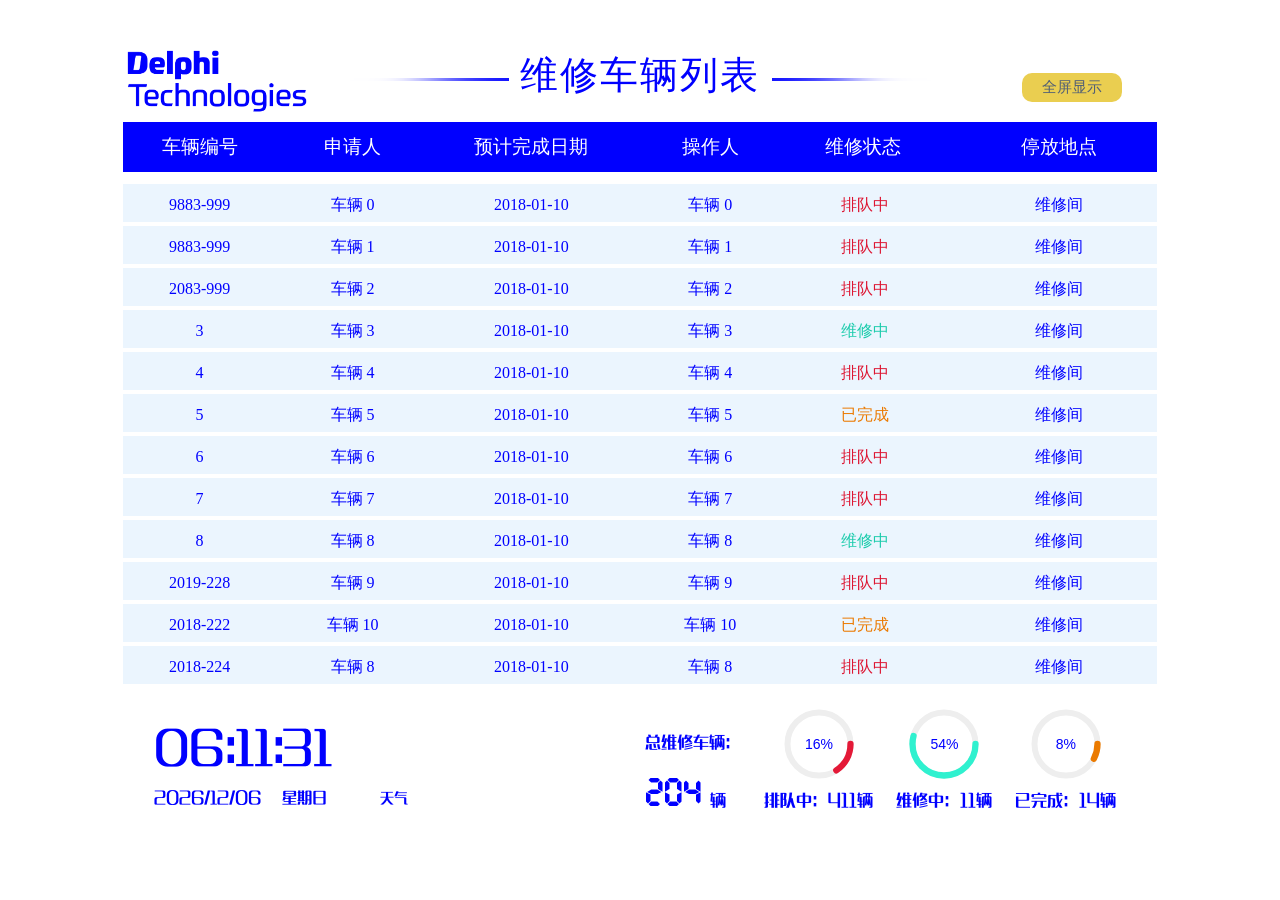
==== commit b047bbd5: "all" ====
--- a/html/screen.html
+++ b/html/screen.html
@@ -65,16 +65,6 @@
                     <li data-target="#myCarousel" data-slide-to="2"></li>
                 </ol>
                 <div class="carousel-inner">
-                    <div class="item active">
-                        <img src="../img/index/home.png" alt="First slide">
-                    </div>
-                    <div class="item">
-                        <img src="../img/login/login_bg1.jpg" alt="Second slide">
-                    </div>
-                    <div class="item">
-                        <li><span>sds</span></li>
-                        <li><span>sds</span></li>
-                    </div>
                 </div>
                 <a class="left carousel-control" href="#myCarousel" role="button" data-slide="prev">
                     <span class="glyphicon glyphicon-chevron-left" aria-hidden="true"></span>
@@ -86,8 +76,7 @@
                 </a>
             </div>-->
 
-            <ul class="line">
-            </ul>
+            <ul class="line"></ul>
         </div>
         <div class="shopfooter">
             <div class="data_group">
@@ -229,12 +218,14 @@
                 //-----------------------------------------------------------------------------------------------------------------------------------
                 // var obj = res;
                 var screenHtml = "";
+                var lunbo = "";
                 var classname = "";
                 var obj = res.data;
                 if (obj == null) {
                     return;
                 }
                 console.log(obj);
+                var linum = "";
                 for (var i = 0; i < obj.length; i++) {
                     var a = "";
                     if (obj[i].status == null) {
@@ -254,35 +245,27 @@
                     if (obj[i].park == null) {
                         obj[i].park = "--";
                     }
-                    var pagenum = "";
-                    var pagesize = 10;
-                    var pageContent = ""; //每一页的html内容
-                    var count = Math.ceil(obj.length / 10); //每页10条，计算可以分几页,有小数，就加一页，上取整
-
-                    // for (var linum = 0; linum < obj.length; linum++) {
-
-                    // for (var pagenum = 0; pagenum < count; pagenum++) {
-                    //     pageContent += '<div class="item"></div>';
-                    //     for (var j = 0; j < 10; j++) {
-                    //         screenHtml += '<li style="margin-top:0px;"><span class="list1">' + obj[j].vSn +
-                    //             '</span><span class="list2 ' + classname + '">' + obj[j].operator + '</span><span class="list3">' + obj[j].item +
-                    //             '</span><span class="list4">' + obj[j].park +
-                    //             '</span><span class="list5">' + a + '</span>' +
-                    //             '</span><span class="list6">' + obj[j].park + '</span></li>';
-                    //     }
-                    // }
-                    // }
+
+                    if (i == 0) {
+                        activename = "active";
+                    } else {
+                        activename = "";
+                    }
                     screenHtml += '<li style="margin-top:0px;"><span class="list1">' + obj[i].vSn +
                         '</span><span class="list2 ' + classname + '">' + obj[i].operator + '</span><span class="list3">' + obj[i].data +
                         '</span><span class="list4">' + obj[i].operator +
                         '</span><span class="list5">' + a + '</span>' +
                         '</span><span class="list6">' + obj[i].park + '</span></li>';
+                    // lunbo += '<div class="item ' + activename + '"><li style="margin-top:0px;"><span class="list1">' + obj[i].vSn +
+                    //     '</span><span class="list2 ' + classname + '">' + obj[i].operator + '</span><span class="list3">' + obj[i].data +
+                    //     '</span><span class="list4">' + obj[i].operator +
+                    //     '</span><span class="list5">' + a + '</span>' +
+                    //     '</span><span class="list6">' + obj[i].park + '</span></li></div>';
+
+
                 }
                 $(".line").html(screenHtml);
-                var li = document.querySelectorAll(".line li");
-                console.log(li);
-
-
+                // $(".carousel-inner").html(lunbo);
             },
             "error": function(res) {
                 console.log(res);
@@ -385,9 +368,8 @@
     // $(".line").slideUp("", myheight);
 
     $("#btn").click(function() {
-        myheight = $("ul.line li").height();
-        clearInterval(anifun); //清除自动滑动动画
-        anifun = setInterval('autoScroll()', 2000);
+        // clearInterval(anifun); //清除自动滑动动画
+        // anifun = setInterval('autoScroll()', 2000);
 
     });
     $.ajax({
